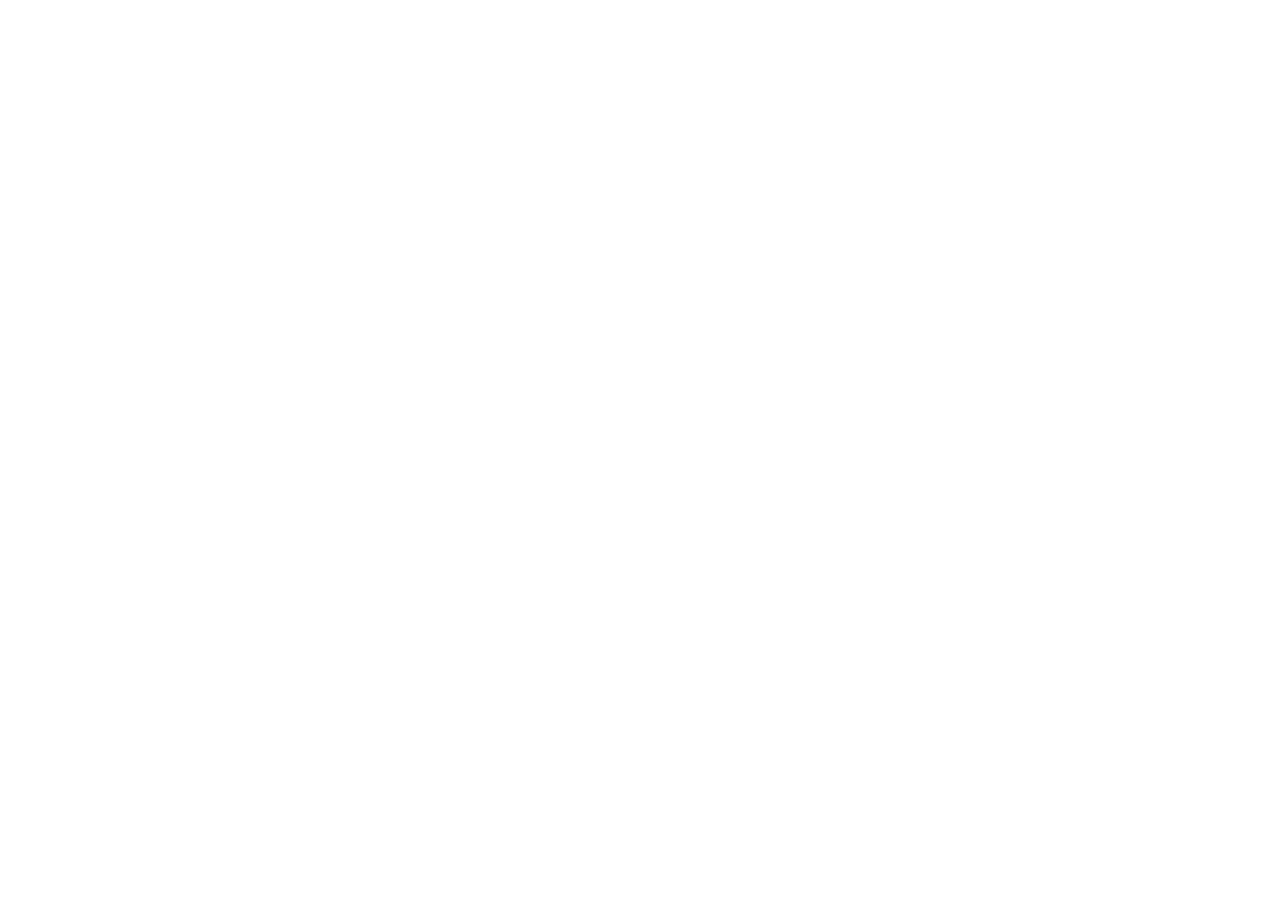
==== Parallax/parallax.html @ 03c38aa8 "init parallax" ====
<!DOCTYPE html>
<html lang="pt-br">
<head>
    <meta charset="UTF-8">
    <meta http-equiv="X-UA-Compatible" content="IE=edge">
    <meta name="viewport" content="width=device-width, initial-scale=1.0">
    <title>Parallax Effect</title>

    <link rel="stylesheet" href="parallax.css">
</head>
<body>
    
</body>
</html>
---- Parallax/parallax.css ----
* {
    margin: 0;
    padding: 0;
    box-sizing: border-box;
    font-family: sans-serif;
}
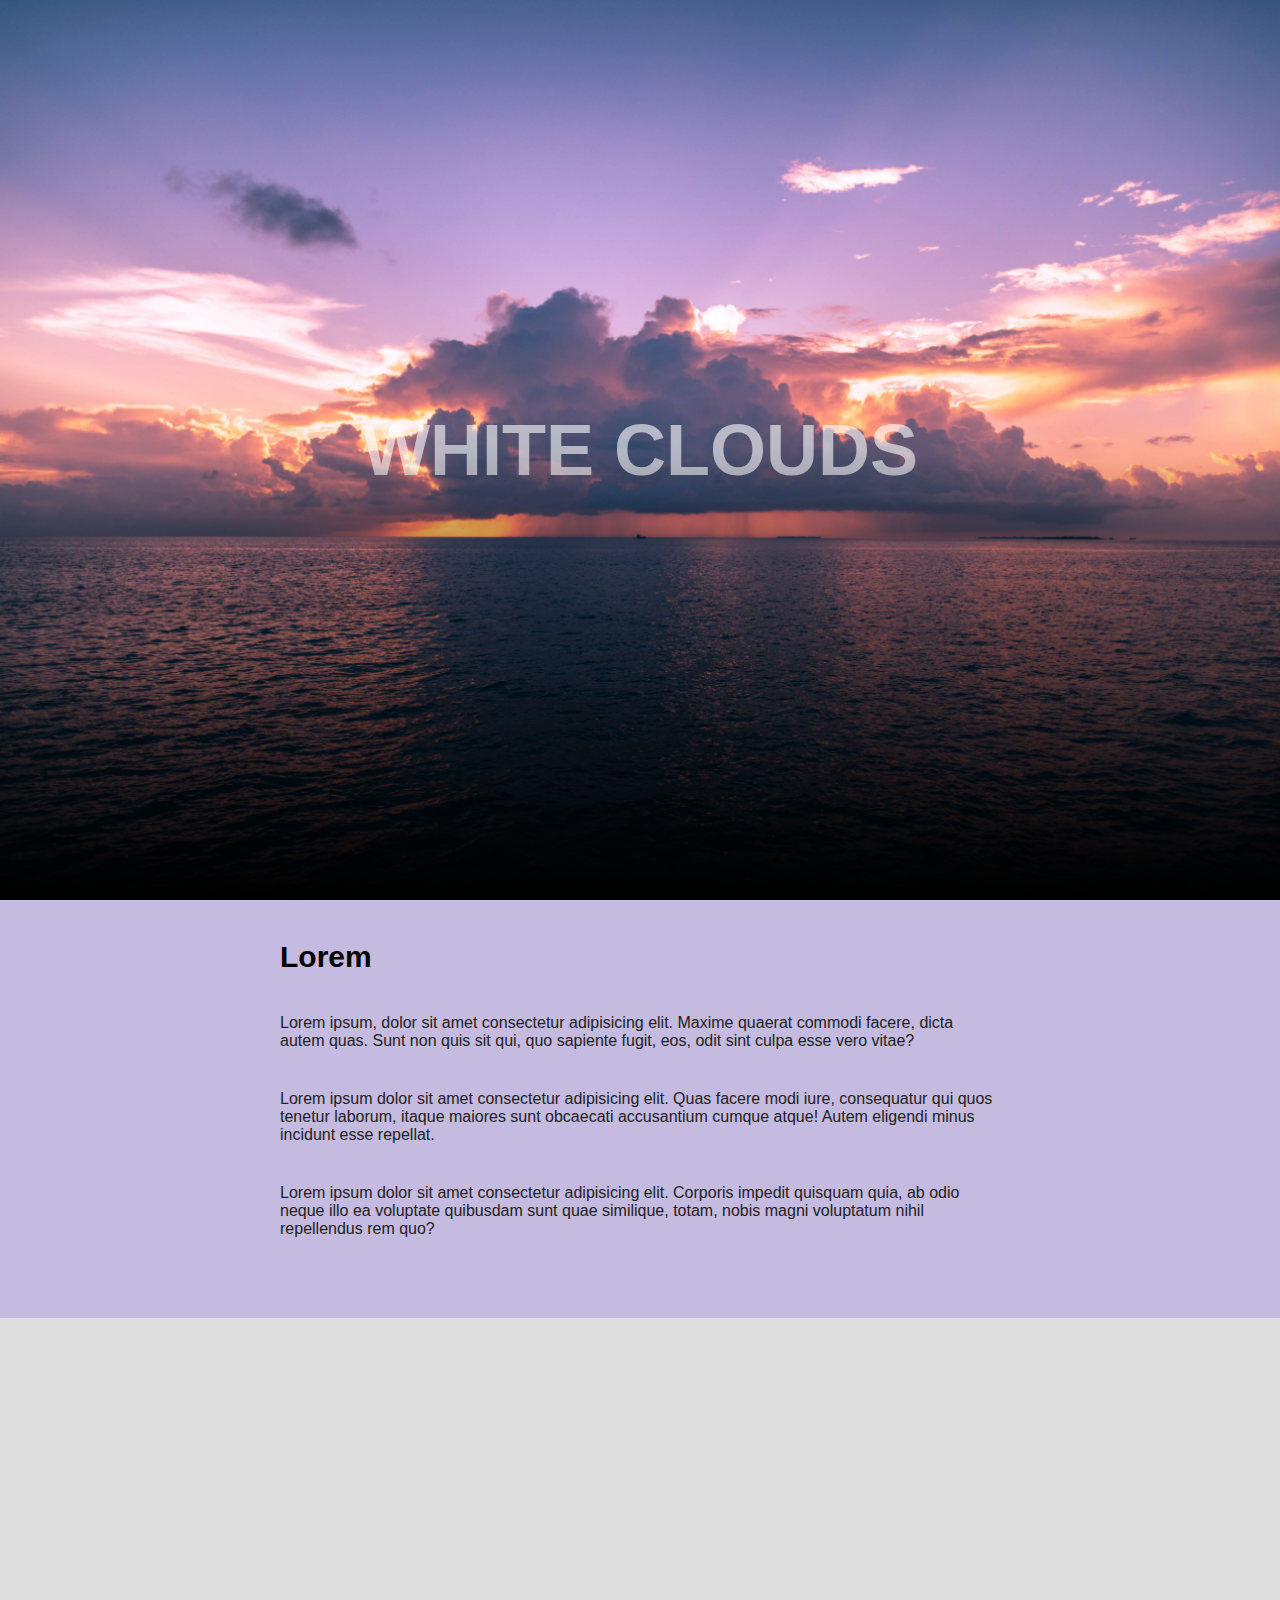
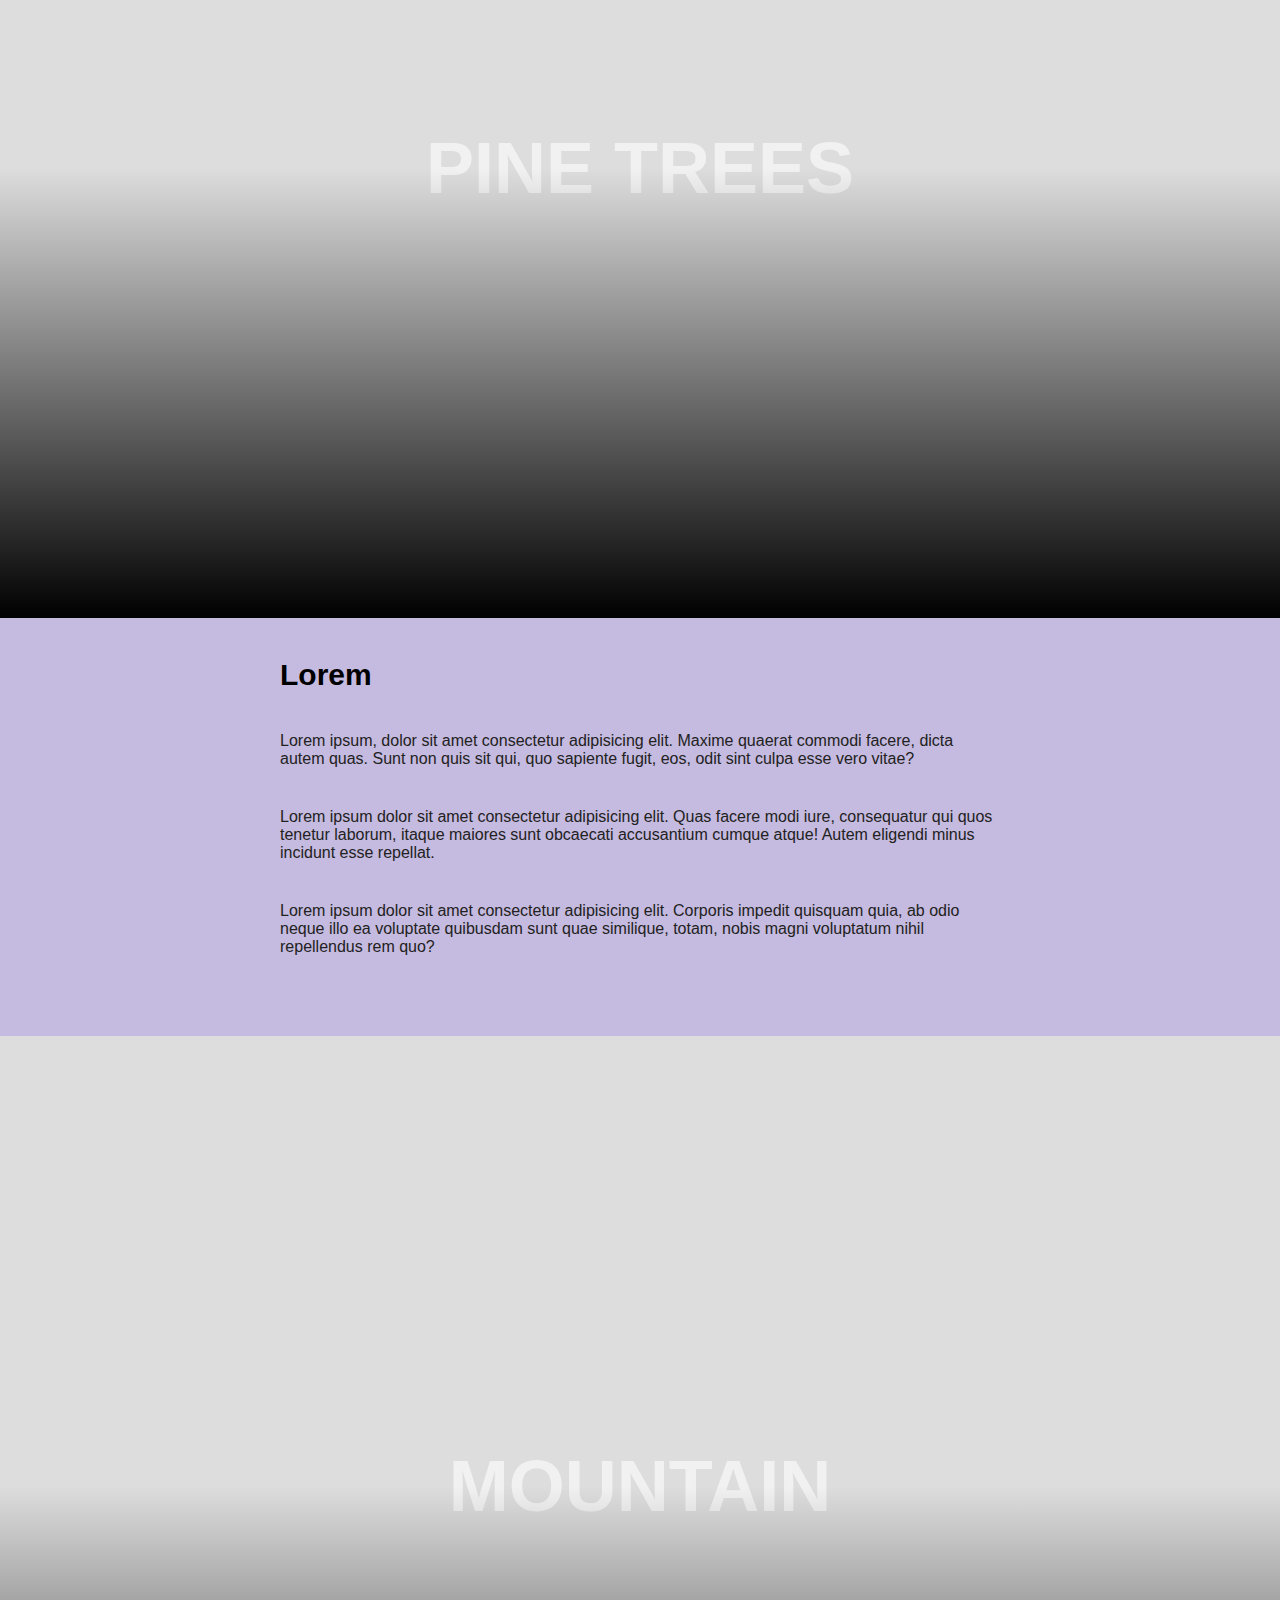
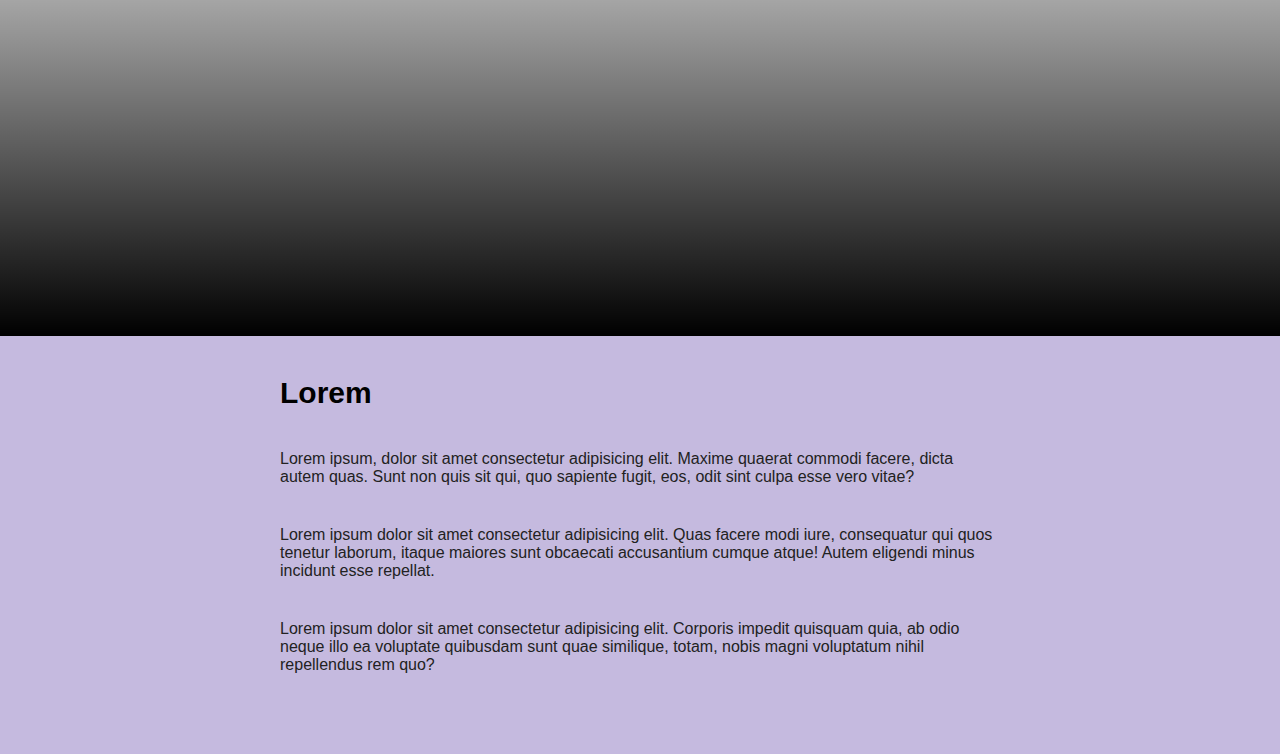
==== commit be12695d: "add parallax" ====
--- a/Parallax/parallax.html
+++ b/Parallax/parallax.html
@@ -5,10 +5,69 @@
     <meta http-equiv="X-UA-Compatible" content="IE=edge">
     <meta name="viewport" content="width=device-width, initial-scale=1.0">
     <title>Parallax Effect</title>
-
+    <link rel="icon" type="image/x-icon" href="favicon.ico">
     <link rel="stylesheet" href="parallax.css">
 </head>
 <body>
-    
+    <div class="wrapper">
+        <main>
+            <section class="module parallax parallax-1">
+                <h1>white clouds</h1>    
+            </section>
+
+            <section class="module content">
+                <div class="container">
+                    <h2>Lorem</h2>
+                    <p>
+                        Lorem ipsum, dolor sit amet consectetur adipisicing elit. Maxime quaerat commodi facere, dicta autem quas. Sunt non quis sit qui, quo sapiente fugit, eos, odit sint culpa esse vero vitae?
+                    </p>
+                    <p>
+                        Lorem ipsum dolor sit amet consectetur adipisicing elit. Quas facere modi iure, consequatur qui quos tenetur laborum, itaque maiores sunt obcaecati accusantium cumque atque! Autem eligendi minus incidunt esse repellat.
+                    </p>
+                    <p>
+                        Lorem ipsum dolor sit amet consectetur adipisicing elit. Corporis impedit quisquam quia, ab odio neque illo ea voluptate quibusdam sunt quae similique, totam, nobis magni voluptatum nihil repellendus rem quo?
+                    </p>
+                </div>
+            </section>
+
+            <section class="module parallax parallax-2">
+                <h1>pine trees</h1>    
+            </section>
+
+            <section class="module content">
+                <div class="container">
+                    <h2>Lorem</h2>
+                    <p>
+                        Lorem ipsum, dolor sit amet consectetur adipisicing elit. Maxime quaerat commodi facere, dicta autem quas. Sunt non quis sit qui, quo sapiente fugit, eos, odit sint culpa esse vero vitae?
+                    </p>
+                    <p>
+                        Lorem ipsum dolor sit amet consectetur adipisicing elit. Quas facere modi iure, consequatur qui quos tenetur laborum, itaque maiores sunt obcaecati accusantium cumque atque! Autem eligendi minus incidunt esse repellat.
+                    </p>
+                    <p>
+                        Lorem ipsum dolor sit amet consectetur adipisicing elit. Corporis impedit quisquam quia, ab odio neque illo ea voluptate quibusdam sunt quae similique, totam, nobis magni voluptatum nihil repellendus rem quo?
+                    </p>
+                </div>
+            </section>
+
+            <section class="module parallax parallax-3">
+                <h1>mountain</h1>    
+            </section>
+
+            <section class="module content">
+                <div class="container">
+                    <h2>Lorem</h2>
+                    <p>
+                        Lorem ipsum, dolor sit amet consectetur adipisicing elit. Maxime quaerat commodi facere, dicta autem quas. Sunt non quis sit qui, quo sapiente fugit, eos, odit sint culpa esse vero vitae?
+                    </p>
+                    <p>
+                        Lorem ipsum dolor sit amet consectetur adipisicing elit. Quas facere modi iure, consequatur qui quos tenetur laborum, itaque maiores sunt obcaecati accusantium cumque atque! Autem eligendi minus incidunt esse repellat.
+                    </p>
+                    <p>
+                        Lorem ipsum dolor sit amet consectetur adipisicing elit. Corporis impedit quisquam quia, ab odio neque illo ea voluptate quibusdam sunt quae similique, totam, nobis magni voluptatum nihil repellendus rem quo?
+                    </p>
+                </div>
+            </section>
+        </main>   
+    </div>
 </body>
 </html>--- a/Parallax/parallax.css
+++ b/Parallax/parallax.css
@@ -2,5 +2,102 @@
     margin: 0;
     padding: 0;
     box-sizing: border-box;
+}
+
+body{
+    word-wrap: break-word;
+    overflow-wrap: break-word;
     font-family: sans-serif;
+    color: #222;
+}
+
+h1,h2{
+    font-weight: 900;
+    color: #000;
+}
+
+.wrapper{
+    width: 100%;
+    margin: 0 auto;
+}
+
+main{
+    display: block;
+    background-color: #ddd;
+}
+
+.container{
+    width: 100%;
+    max-width: 760px;
+    margin: 0 auto;
+    padding: 0 20px;
+}
+
+section.module p{
+    margin-bottom: 40px;
+}
+
+section.module:last-child{
+    margin-bottom: 0;
+}
+
+section.module h2{
+    margin-bottom: 40px;
+    font-size: 30px;
+}
+
+section.module.content{
+    padding: 40px 0;
+    background-color: #c5badf;
+}
+
+section.module.parallax{
+    height: 100vh !important;
+    display: flex;
+    flex-direction: column;
+    justify-content: center;
+    position: relative;
+    overflow: hidden;
+    background-position: 50% 50%;
+    background-repeat: no-repeat;
+    background-attachment: fixed;
+
+    background-size: cover;
+    -webkit-background-size: cover;
+    -moz-background-size: cover;
+    -o-background-size: cover;
+}
+
+section.module.parallax::after{
+    content: '';
+    position: absolute;
+    height: 100%;
+    width: 100%;       
+    z-index: 10;
+
+    background: linear-gradient(to bottom, rgba(0,0,0,0) 0%, rgba(0,0,0,0) 50%,#000 100%);
+    background: -moz-linear-gradient(to bottom, rgba(0,0,0,0) 0%, rgba(0,0,0,0) 50%,#000 100%);
+    background: -webkit-linear-gradient(to bottom, rgba(0,0,0,0) 0%, rgba(0,0,0,0) 50%,#000 100%);
+    background: -o-linear-gradient(to bottom, rgba(0,0,0,0) 0%, rgba(0,0,0,0) 50%,#000 100%);
+}
+
+section.module.parallax h1{
+    color: rgba(255, 255, 255, 0.6);
+    text-align: center;
+    font-size: 72px;
+    z-index: 10;
+    text-transform: uppercase;
+}
+
+
+section.module.parallax-1{
+    background-image: url(./img/white-clouds.jpg);
+}
+
+section.module.parallax-2{
+    background-image: url(./img/pine-trees.jpg);
+}
+
+section.module.parallax-3{
+    background-image: url(./img/mountain.jpg);
 }